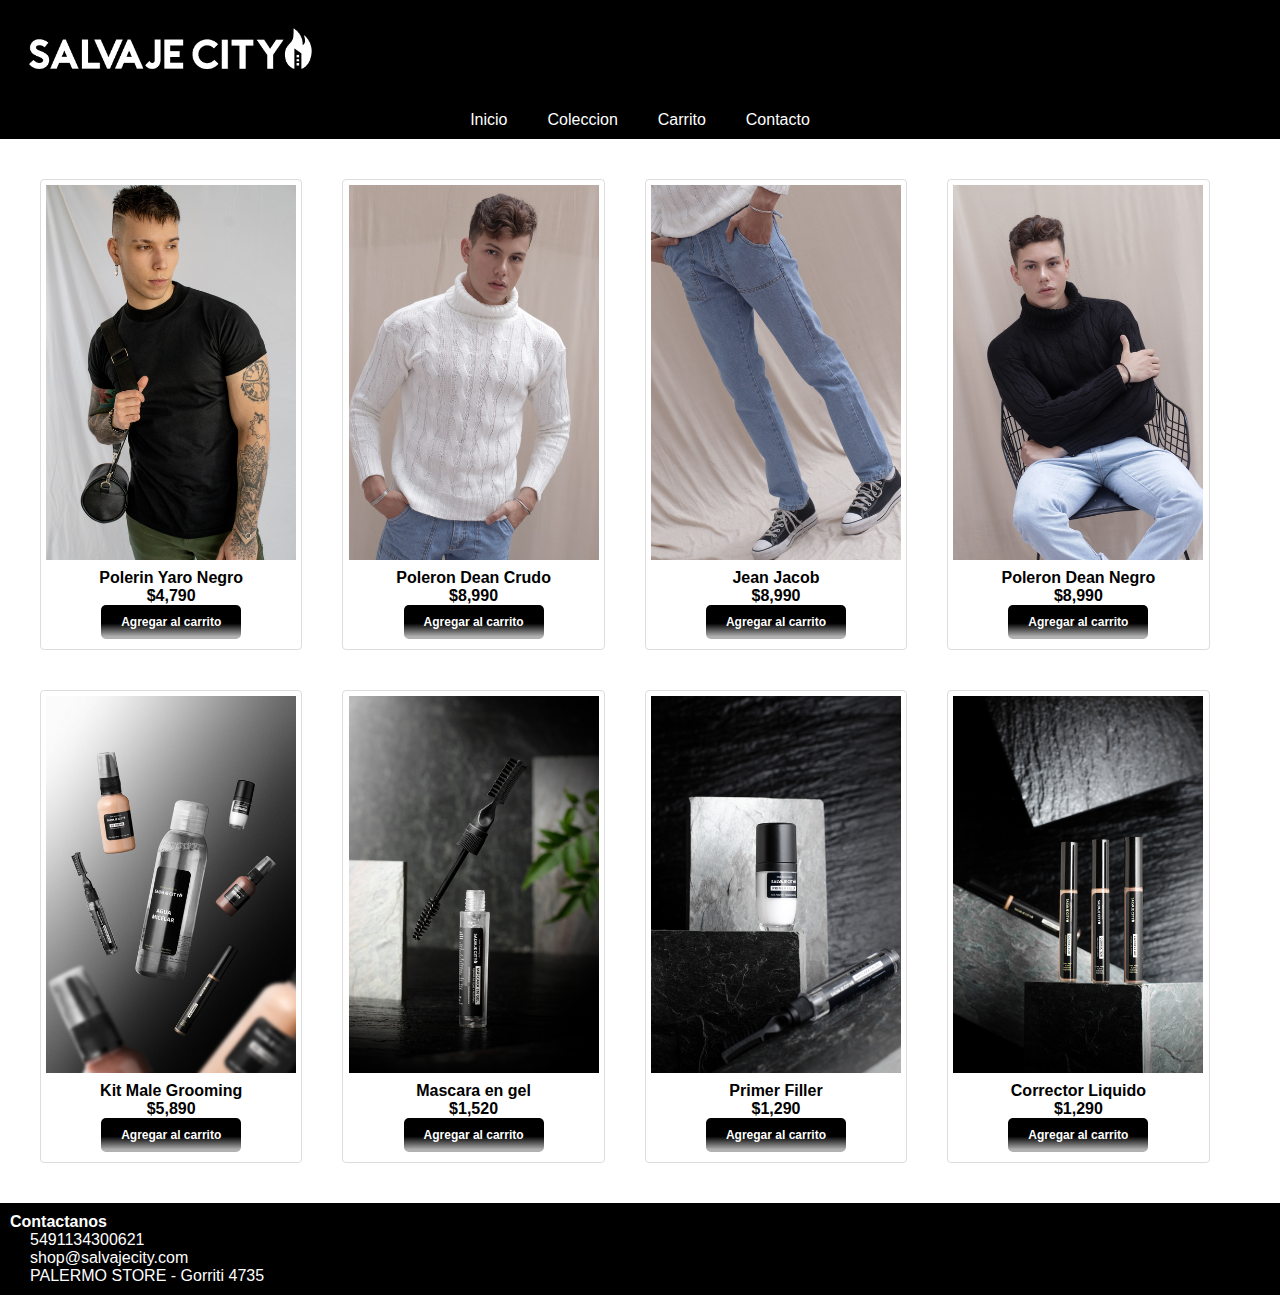
==== index.html @ 5640b456 "first commit" ====
<!DOCTYPE html>
<html lang="en">
<head>
    <!-- Required meta tags -->
    <meta charset="utf-8" />
    <meta name="viewport" content="width=device-width, initial-scale=1" />
    <link rel="stylesheet" href="css/style.css" />
    <link
        rel="shortcut icon"
        href="assets/images/favicon.png"
        type="image/x-icon"
    />
    <title>Salvaje City</title>
</head>
<body>
    <header>
        <img src="./assets/images/logo.png" alt="logo" class="logo" />
    </header>
    <nav>
        <ul>
          <li>
            <a href="index.html" class="enlaces">Inicio</a>
          </li>
          <li>
            <a href="#container" class="enlaces">Coleccion</a>
          </li>
          <li>
            <a href="./assets/pages/carrito.html" class="enlaces cart">Carrito</a>
            <span id="cartCounter"></span>
          </li>
          <li>
            <a href="#contacto" class="enlaces">Contacto</a>
          </li>
        </ul>
      </nav>
        <!-- <img class="cartIcon" src="./assets/images/cart.png" alt="cart"> -->
        
    </section>
    <main>
        <div id="container" class="cardbox">
        </div>
        
    </main>
    <footer>
        <section>
            <article>
            <h4 id="contacto">Contactanos</h4>
                <ul>
                <li>
                    <a class="enlaces" href="https://web.whatsapp.com/">5491134300621</a>
                </li>
                <li>
                    <a class="enlaces" href="https://mail.google.com/mail/u/0/">shop@salvajecity.com</a>
                </li>
                <li>
                    <a class="enlaces" href="https://www.google.com.ar/maps">PALERMO STORE - Gorriti 4735</a>
                </li>
                </ul>
            </article>
        </section>
      </footer>
      <script src="./js/index.js"></script>
</body>
</html>
---- css/style.css ----
*{
    margin: 0;
    padding: 0;
}
body{
    font-family: 'Segoe UI', Tahoma, Geneva, Verdana, sans-serif;
}
.logo{
    width: 300px;
}
header{
    background-color: black;
    width: 100%;
    padding: 20px;
    text-decoration: none;
    color: white;
    text-align: left;
}
nav{
    background-color: black;
}
nav ul{
    display: flex;
    flex-direction: row;
    list-style-type: none;
    justify-content: center;
    padding: 10px;
}

footer{
    background-color: black;
    /* position: fixed; */
    bottom: 0;
    padding: 10px;
    color: white;
    font-family: 'Segoe UI', Tahoma, Geneva, Verdana, sans-serif;
    font-weight:bold;
    font-size: medium;
    width: 100%;
}
.enlaces{
    text-decoration: none;
    color: white;
    font-weight: 400;
    text-align: center;
    padding: 20px;
}
.cardbox{
    display: flex;
    flex-direction: row;
    flex-wrap: wrap;
    margin: 20px;
}
.card{
    display: flex;
    font-weight: bold;
    flex-direction: column;
    align-items: center;
    margin: 20px;
    width: 21%;
    border-radius: 20px;
    border: 1px solid #ddd;
    border-radius: 4px;
    padding-bottom: 10px;
}
.imgProduct{
    padding: 5px;
    width: 250px;
}
.btnAgregar{
    color: #fff;
    font-size: 12px;
    font-weight: bold;
    padding: 10px 20px 10px 20px;
    background: linear-gradient(180deg, rgba(0,0,0,1) 54%, rgba(177,177,177,1) 93%);
    text-decoration: none;
    border-radius: 5px;
    border: none;
}
.btnAgregar:hover {
	background: linear-gradient(180deg, rgba(79,79,79,1) 54%, rgba(198,198,198,1) 93%);
	background-color:#dfdfdf;
}
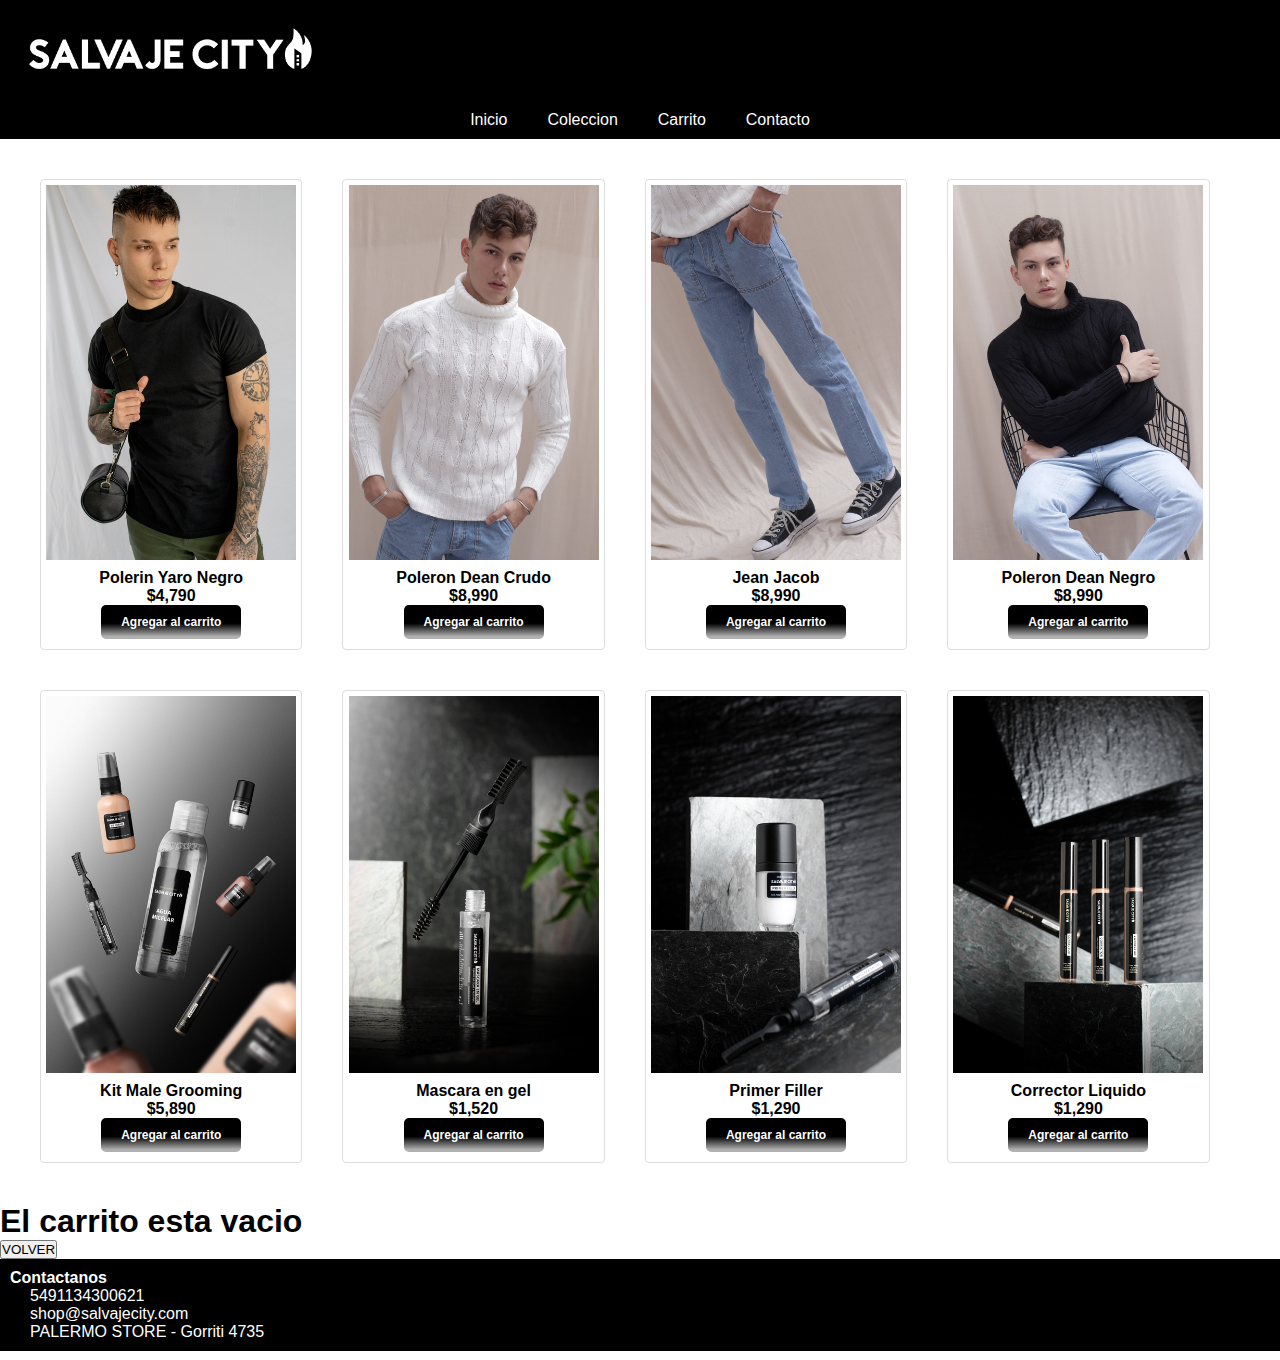
==== commit 33cea73a: "edit" ====
--- a/index.html
+++ b/index.html
@@ -25,7 +25,7 @@
             <a href="#container" class="enlaces">Coleccion</a>
           </li>
           <li>
-            <a href="./assets/pages/carrito.html" class="enlaces cart">Carrito</a>
+            <a href="#carrito" class="enlaces cart">Carrito</a>
             <span id="cartCounter"></span>
           </li>
           <li>
@@ -39,7 +39,9 @@
     <main>
         <div id="container" class="cardbox">
         </div>
-        
+        <div id="carrito">
+
+        </div>
     </main>
     <footer>
         <section>
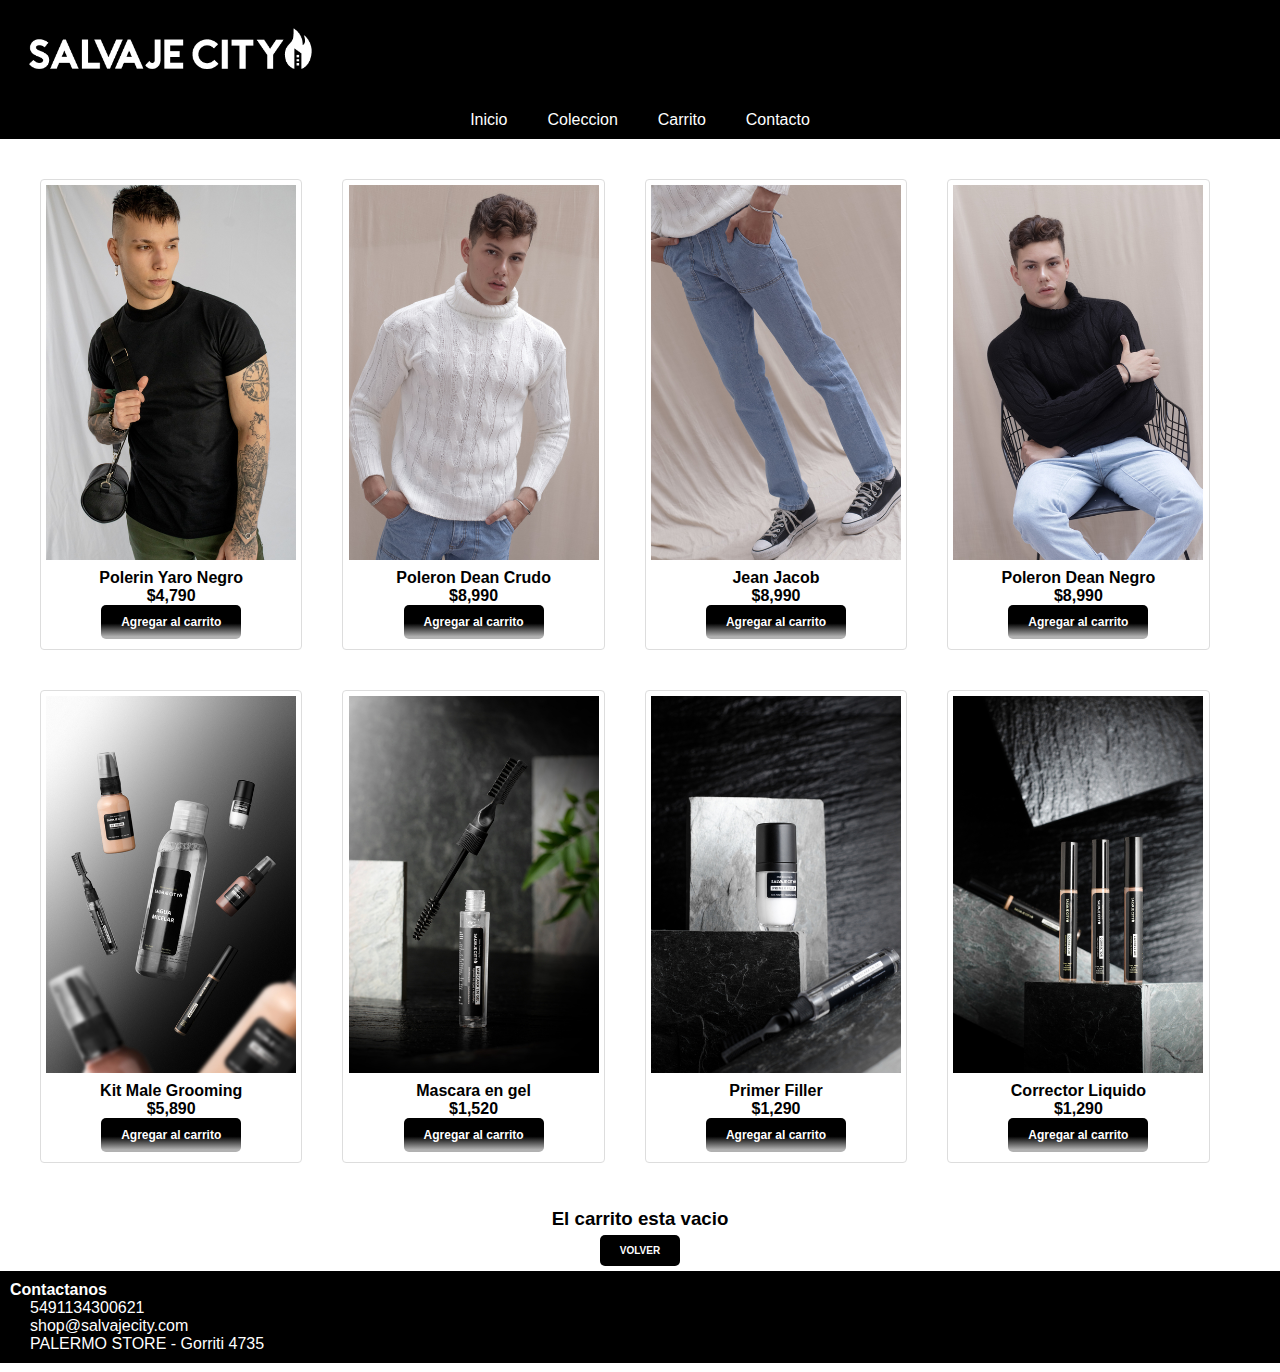
==== commit 95aa14d9: "edit" ====
--- a/index.html
+++ b/index.html
@@ -26,7 +26,6 @@
           </li>
           <li>
             <a href="#carrito" class="enlaces cart">Carrito</a>
-            <span id="cartCounter"></span>
           </li>
           <li>
             <a href="#contacto" class="enlaces">Contacto</a>
@@ -34,12 +33,12 @@
         </ul>
       </nav>
         <!-- <img class="cartIcon" src="./assets/images/cart.png" alt="cart"> -->
-        
+        <!-- <span id="cartCounter"></span> -->
     </section>
     <main>
         <div id="container" class="cardbox">
         </div>
-        <div id="carrito">
+        <div id="shoppingCart">
 
         </div>
     </main>
--- a/css/style.css
+++ b/css/style.css
@@ -80,4 +80,47 @@
 .btnAgregar:hover {
 	background: linear-gradient(180deg, rgba(79,79,79,1) 54%, rgba(198,198,198,1) 93%);
 	background-color:#dfdfdf;
+}
+
+.cartContainer{
+    display: flex;
+    flex-direction: column;
+    justify-content: center;
+    text-align: center;
+    margin: 5px;
+}
+.txtCarrito{
+    text-align: center;
+    padding: 5px;
+}
+.btnVolver{
+    color: #fff;
+    font-size: 10px;
+    font-weight: bold;
+    padding: 10px 20px 10px 20px;
+    background: #000000;
+    text-decoration: none;
+    border-radius: 5px;
+    border: none;
+}
+.tableContainer{
+    display: flex;
+    justify-content: center;
+    padding: 10px;
+}
+.btn-container{
+    display: flex;
+    justify-content: center;
+}
+.imgProductCart{
+    width: 30px;
+}
+.txtTabla{
+
+}
+.txtTotal{
+
+}
+.trash{
+    width: 30px;
 }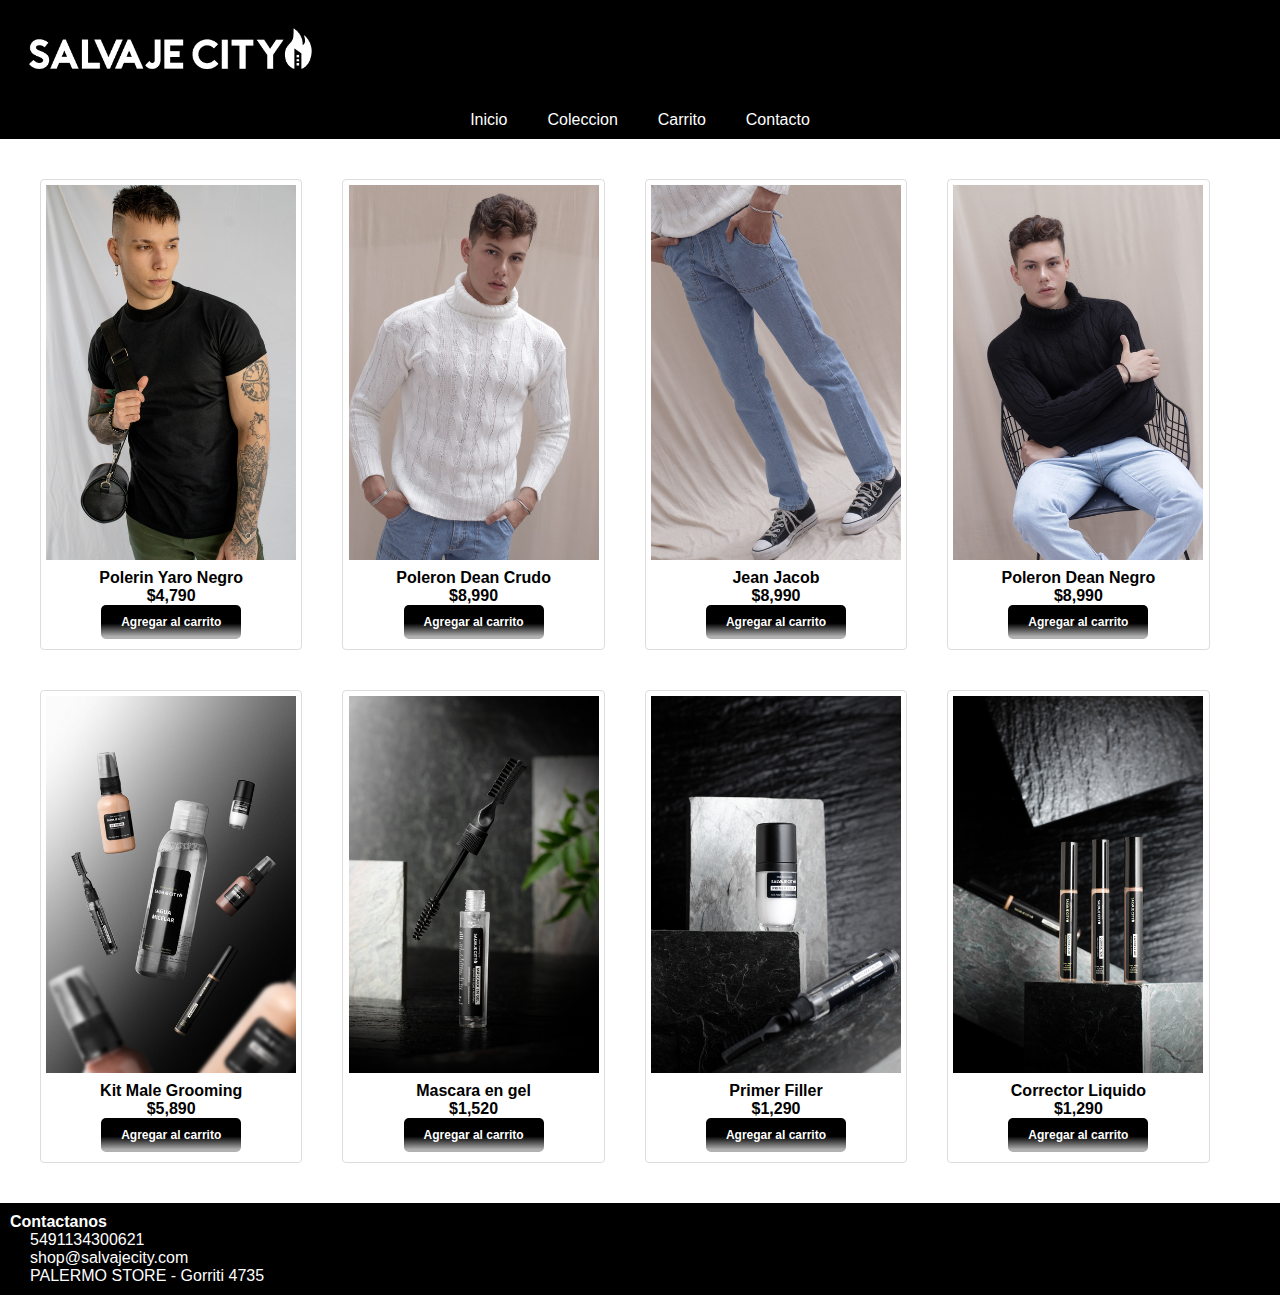
==== commit 15701671: "edit" ====
--- a/index.html
+++ b/index.html
@@ -25,7 +25,7 @@
             <a href="#container" class="enlaces">Coleccion</a>
           </li>
           <li>
-            <a href="#carrito" class="enlaces cart">Carrito</a>
+            <a href="#cart" class="enlaces cart">Carrito</a>
           </li>
           <li>
             <a href="#contacto" class="enlaces">Contacto</a>
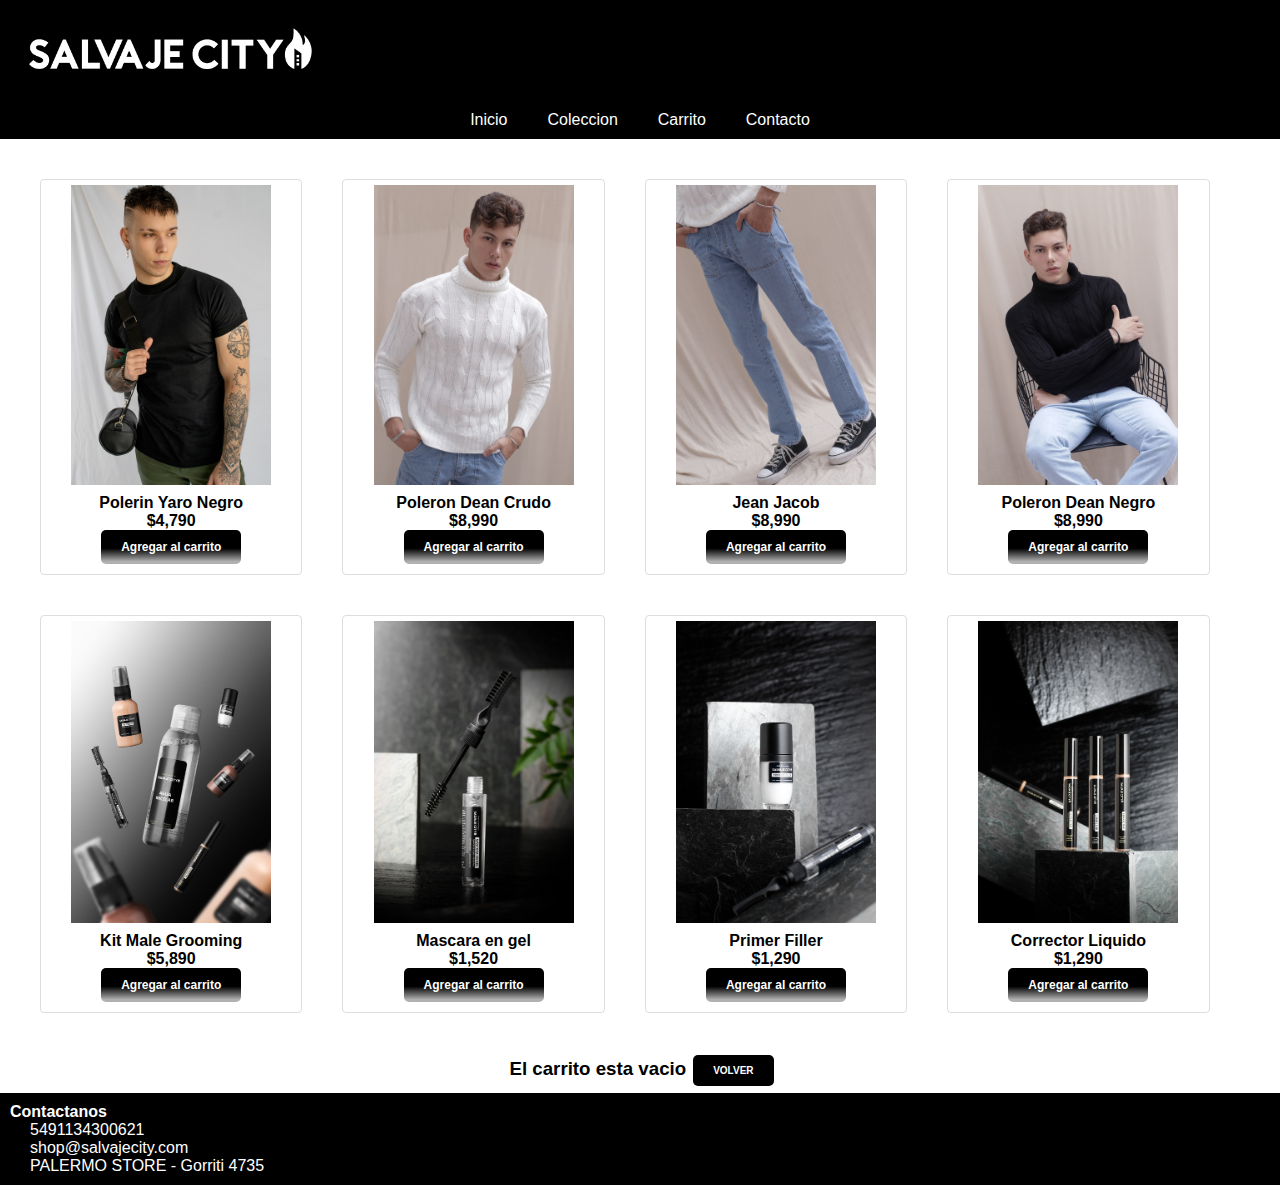
==== commit fda2baa3: "edit" ====
--- a/index.html
+++ b/index.html
@@ -25,7 +25,7 @@
             <a href="#container" class="enlaces">Coleccion</a>
           </li>
           <li>
-            <a href="#cart" class="enlaces cart">Carrito</a>
+            <a href="#shoppingCart" class="enlaces cart">Carrito</a>
           </li>
           <li>
             <a href="#contacto" class="enlaces">Contacto</a>
--- a/css/style.css
+++ b/css/style.css
@@ -65,7 +65,7 @@
 }
 .imgProduct{
     padding: 5px;
-    width: 250px;
+    width: 200px;
 }
 .btnAgregar{
     color: #fff;
@@ -84,7 +84,7 @@
 
 .cartContainer{
     display: flex;
-    flex-direction: column;
+    flex-direction: row;
     justify-content: center;
     text-align: center;
     margin: 5px;
@@ -93,7 +93,7 @@
     text-align: center;
     padding: 5px;
 }
-.btnVolver{
+.btnCart{
     color: #fff;
     font-size: 10px;
     font-weight: bold;
@@ -102,25 +102,33 @@
     text-decoration: none;
     border-radius: 5px;
     border: none;
+    margin: 2px;
 }
 .tableContainer{
     display: flex;
     justify-content: center;
-    padding: 10px;
 }
 .btn-container{
     display: flex;
     justify-content: center;
 }
-.imgProductCart{
+table tr th{
+    padding-left: 10px;
+}
+.imgProdCart{
+    width: 70px;
+}
+/* .nameProd{
+    align-items: center;
+    text-align: center;
+} */
+.detallesTabla{
+    display: flex;
+    align-items: center;
+    text-align: center;    
+}
+.imgBtnCart{
     width: 30px;
-}
-.txtTabla{
-
-}
-.txtTotal{
-
-}
-.trash{
-    width: 30px;
+    border: none;
+    text-decoration: none;
 }